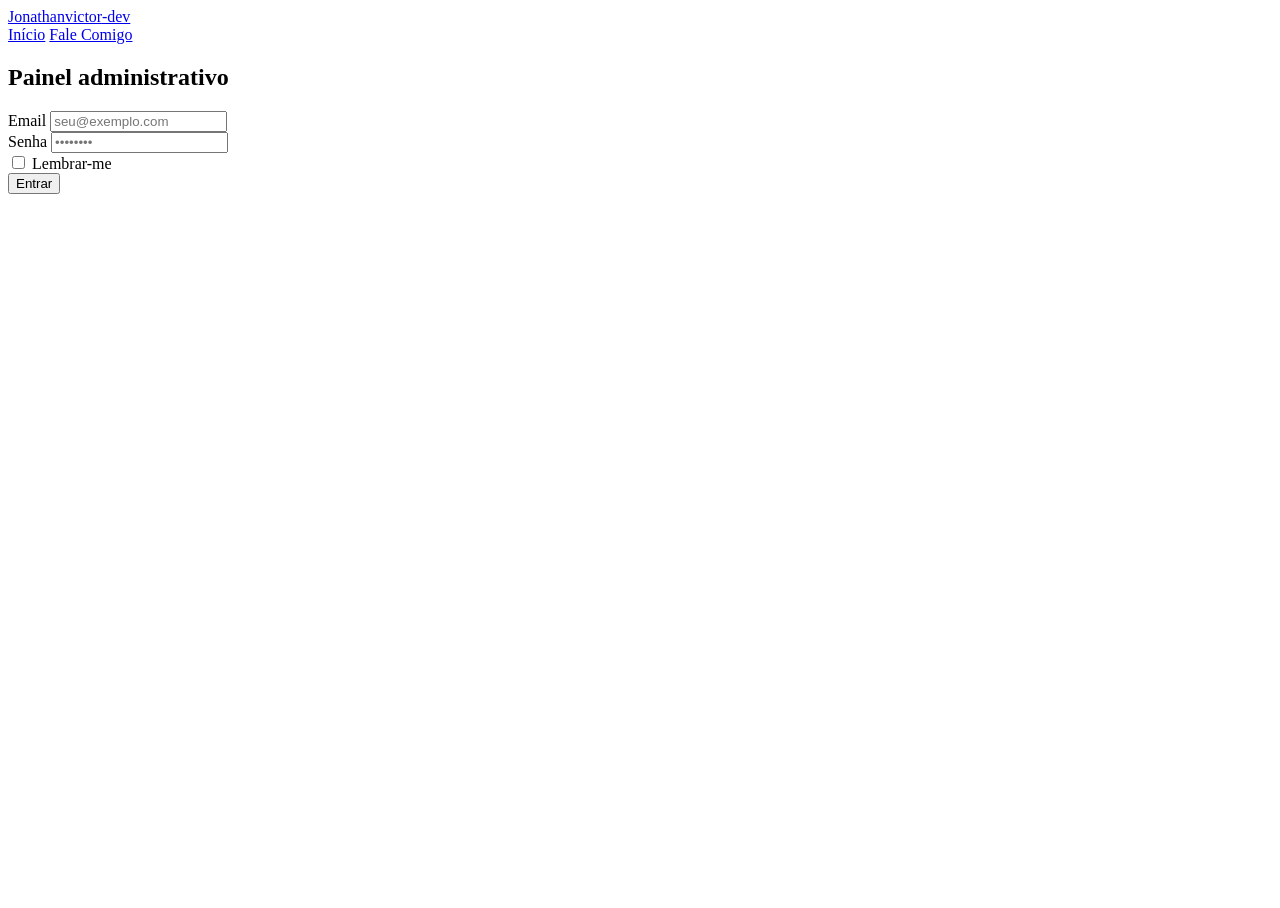
==== login.html @ 5cf5b6d9 "feat: adicionar pagina de login" ====
<!DOCTYPE html>
<html lang="pt-BR" class="scroll-smooth">

<head>
    <meta charset="UTF-8">
    <meta name="viewport" content="width=device-width, initial-scale=1.0">
    <title>Login - Jonathan Victor</title>

    <link rel="stylesheet" href="css/output.css">
    <link rel="shortcut icon" href="assets/favicons/favicon.ico" type="image/x-icon">
    <link rel="stylesheet" href="https://cdnjs.cloudflare.com/ajax/libs/font-awesome/6.5.0/css/all.min.css">
    <link href="https://fonts.googleapis.com/css2?family=Inter:wght@300;400;500;600;700;800&display=swap"
        rel="stylesheet">
</head>

<body class="selection:bg-accent selection:text-white bg-background text-text-primary">

    <header class="fixed top-0 left-0 w-full z-50 bg-background/80 backdrop-blur-md border-b border-border/60">
        <div class="max-w-6xl mx-auto px-6 py-4 flex items-center justify-between">
            <a href="index.html" class="text-xl font-extrabold tracking-tight flex items-center gap-2">
                <span class="w-2 h-2 rounded-full bg-accent"></span>
                <span>Jonathanvictor<span class="text-accent font-medium">-dev</span></span>
            </a>
            <nav class="hidden md:flex items-center gap-6 text-sm font-medium">
                <a href="index.html" class="text-text-secondary hover:text-accent transition-colors">Início</a>
                <a href="index.html#contato"
                    class="px-4 py-2 bg-accent/10 border border-accent/30 text-accent-light rounded-lg text-xs hover:bg-accent hover:text-white transition-all">Fale
                    Comigo</a>
            </nav>
        </div>
    </header>

    <main class="flex items-center justify-center px-6" style="min-height: calc(100vh - 64px);">
        <section class="w-full">
            <div class="bg-surface border border-border rounded-2xl p-8 shadow-lg max-w-xl mx-auto w-full">
                <header class="mb-6 text-center">
                    <h1 class="text-2xl font-black text-text-primary uppercase">Painel administrativo</h1>
                </header>

                <form action="#" method="post" class="space-y-4" novalidate>
                    <div>
                        <label for="email" class="text-sm font-medium text-text-primary">Email</label>
                        <input id="email" name="email" type="email" required
                            class="mt-2 w-full px-4 py-3 rounded-lg bg-background border border-border text-text-primary placeholder:text-text-secondary focus:outline-none focus:ring-2 focus:ring-accent/40"
                            placeholder="seu@exemplo.com" aria-describedby="email-help">
                    </div>

                    <div>
                        <label for="password" class="text-sm font-medium text-text-primary">Senha</label>
                        <input id="password" name="password" type="password" required
                            class="mt-2 w-full px-4 py-3 rounded-lg bg-background border border-border text-text-primary placeholder:text-text-secondary focus:outline-none focus:ring-2 focus:ring-accent/40"
                            placeholder="••••••••">
                    </div>

                    <div class="flex items-center justify-between">
                        <label class="inline-flex items-center gap-2 text-sm text-text-secondary">
                            <input type="checkbox" name="remember"
                                class="w-4 h-4 text-accent focus:ring-accent/40 rounded" />
                            Lembrar-me
                        </label>
                    </div>

                    <div>
                        <button type="submit"
                            class="w-full px-4 py-3 bg-accent hover:bg-accent-light text-white font-medium rounded-xl shadow-md shadow-accent/20 transition-all">Entrar</button>
                    </div>
                </form>
            </div>
        </section>
    </main>

    <script src="js/main.js" defer></script>
</body>

</html>
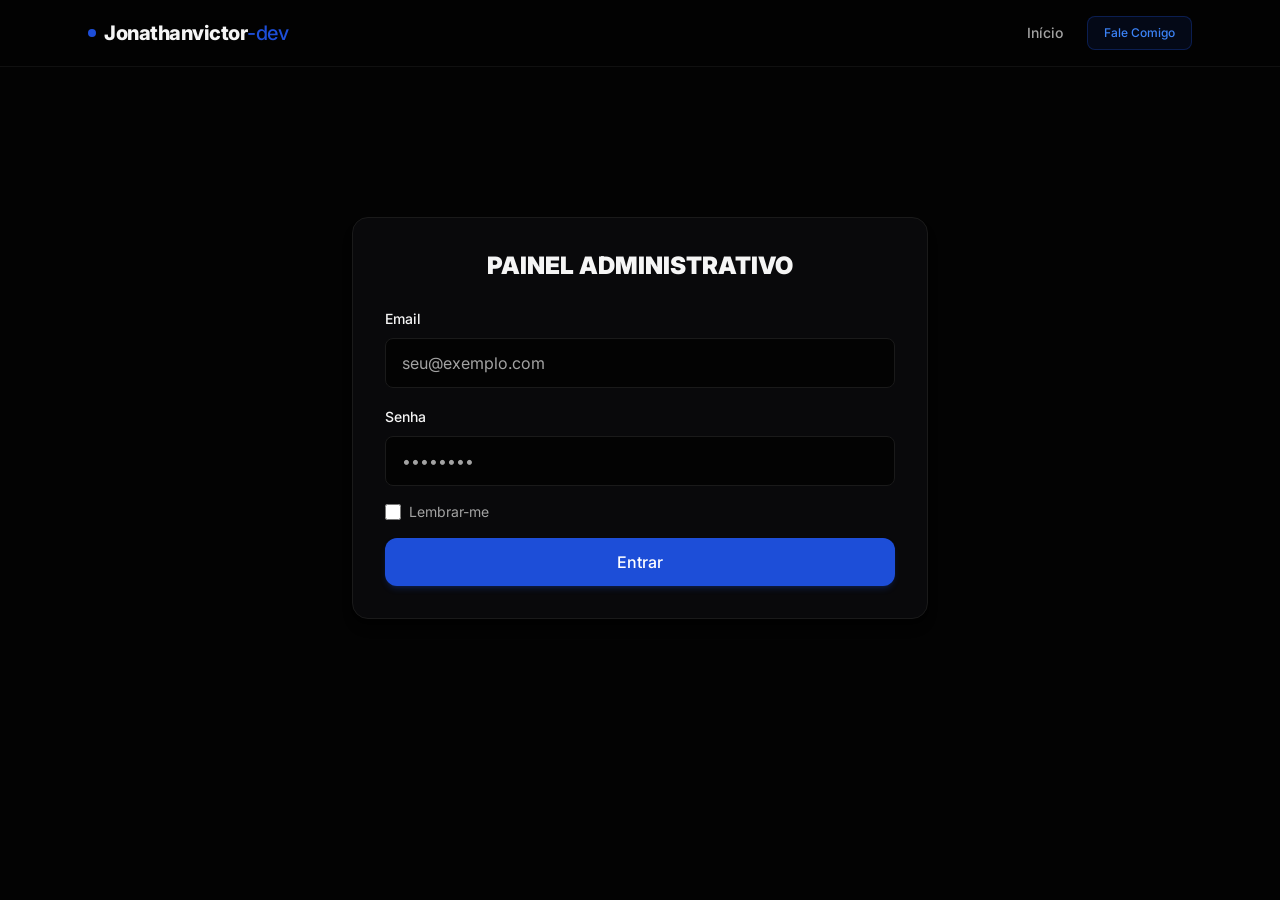
==== commit 05ed7a82: "feat: implementar integração completa com a API" ====
--- a/login.html
+++ b/login.html
@@ -37,7 +37,7 @@
                     <h1 class="text-2xl font-black text-text-primary uppercase">Painel administrativo</h1>
                 </header>
 
-                <form action="#" method="post" class="space-y-4" novalidate>
+                <form id="login-form" method="post" class="space-y-4" novalidate>
                     <div>
                         <label for="email" class="text-sm font-medium text-text-primary">Email</label>
                         <input id="email" name="email" type="email" required
@@ -60,16 +60,21 @@
                         </label>
                     </div>
 
+                    <p id="login-error" class="hidden text-sm text-red-500" role="alert" aria-live="polite"></p>
+
                     <div>
-                        <button type="submit"
-                            class="w-full px-4 py-3 bg-accent hover:bg-accent-light text-white font-medium rounded-xl shadow-md shadow-accent/20 transition-all">Entrar</button>
+                        <button id="login-submit" type="submit"
+                            class="w-full px-4 py-3 bg-accent hover:bg-accent-light text-white font-medium rounded-xl shadow-md shadow-accent/20 transition-all">
+                            <span id="login-submit-text">Entrar</span>
+                            <span id="login-submit-spinner" class="hidden inline-block w-5 h-5 border-2 border-white/40 border-t-white rounded-full animate-spin align-middle" aria-hidden="true"></span>
+                        </button>
                     </div>
                 </form>
             </div>
         </section>
     </main>
 
-    <script src="js/main.js" defer></script>
+    <script type="module" src="js/main.js" defer></script>
 </body>
 
 </html>
--- a/css/output.css
+++ b/css/output.css
@@ -0,0 +1,1987 @@
+*, ::before, ::after {
+  --tw-border-spacing-x: 0;
+  --tw-border-spacing-y: 0;
+  --tw-translate-x: 0;
+  --tw-translate-y: 0;
+  --tw-rotate: 0;
+  --tw-skew-x: 0;
+  --tw-skew-y: 0;
+  --tw-scale-x: 1;
+  --tw-scale-y: 1;
+  --tw-pan-x:  ;
+  --tw-pan-y:  ;
+  --tw-pinch-zoom:  ;
+  --tw-scroll-snap-strictness: proximity;
+  --tw-gradient-from-position:  ;
+  --tw-gradient-via-position:  ;
+  --tw-gradient-to-position:  ;
+  --tw-ordinal:  ;
+  --tw-slashed-zero:  ;
+  --tw-numeric-figure:  ;
+  --tw-numeric-spacing:  ;
+  --tw-numeric-fraction:  ;
+  --tw-ring-inset:  ;
+  --tw-ring-offset-width: 0px;
+  --tw-ring-offset-color: #fff;
+  --tw-ring-color: rgb(59 130 246 / 0.5);
+  --tw-ring-offset-shadow: 0 0 #0000;
+  --tw-ring-shadow: 0 0 #0000;
+  --tw-shadow: 0 0 #0000;
+  --tw-shadow-colored: 0 0 #0000;
+  --tw-blur:  ;
+  --tw-brightness:  ;
+  --tw-contrast:  ;
+  --tw-grayscale:  ;
+  --tw-hue-rotate:  ;
+  --tw-invert:  ;
+  --tw-saturate:  ;
+  --tw-sepia:  ;
+  --tw-drop-shadow:  ;
+  --tw-backdrop-blur:  ;
+  --tw-backdrop-brightness:  ;
+  --tw-backdrop-contrast:  ;
+  --tw-backdrop-grayscale:  ;
+  --tw-backdrop-hue-rotate:  ;
+  --tw-backdrop-invert:  ;
+  --tw-backdrop-opacity:  ;
+  --tw-backdrop-saturate:  ;
+  --tw-backdrop-sepia:  ;
+  --tw-contain-size:  ;
+  --tw-contain-layout:  ;
+  --tw-contain-paint:  ;
+  --tw-contain-style:  ;
+}
+
+::backdrop {
+  --tw-border-spacing-x: 0;
+  --tw-border-spacing-y: 0;
+  --tw-translate-x: 0;
+  --tw-translate-y: 0;
+  --tw-rotate: 0;
+  --tw-skew-x: 0;
+  --tw-skew-y: 0;
+  --tw-scale-x: 1;
+  --tw-scale-y: 1;
+  --tw-pan-x:  ;
+  --tw-pan-y:  ;
+  --tw-pinch-zoom:  ;
+  --tw-scroll-snap-strictness: proximity;
+  --tw-gradient-from-position:  ;
+  --tw-gradient-via-position:  ;
+  --tw-gradient-to-position:  ;
+  --tw-ordinal:  ;
+  --tw-slashed-zero:  ;
+  --tw-numeric-figure:  ;
+  --tw-numeric-spacing:  ;
+  --tw-numeric-fraction:  ;
+  --tw-ring-inset:  ;
+  --tw-ring-offset-width: 0px;
+  --tw-ring-offset-color: #fff;
+  --tw-ring-color: rgb(59 130 246 / 0.5);
+  --tw-ring-offset-shadow: 0 0 #0000;
+  --tw-ring-shadow: 0 0 #0000;
+  --tw-shadow: 0 0 #0000;
+  --tw-shadow-colored: 0 0 #0000;
+  --tw-blur:  ;
+  --tw-brightness:  ;
+  --tw-contrast:  ;
+  --tw-grayscale:  ;
+  --tw-hue-rotate:  ;
+  --tw-invert:  ;
+  --tw-saturate:  ;
+  --tw-sepia:  ;
+  --tw-drop-shadow:  ;
+  --tw-backdrop-blur:  ;
+  --tw-backdrop-brightness:  ;
+  --tw-backdrop-contrast:  ;
+  --tw-backdrop-grayscale:  ;
+  --tw-backdrop-hue-rotate:  ;
+  --tw-backdrop-invert:  ;
+  --tw-backdrop-opacity:  ;
+  --tw-backdrop-saturate:  ;
+  --tw-backdrop-sepia:  ;
+  --tw-contain-size:  ;
+  --tw-contain-layout:  ;
+  --tw-contain-paint:  ;
+  --tw-contain-style:  ;
+}
+
+/*
+! tailwindcss v3.4.13 | MIT License | https://tailwindcss.com
+*/
+
+/*
+1. Prevent padding and border from affecting element width. (https://github.com/mozdevs/cssremedy/issues/4)
+2. Allow adding a border to an element by just adding a border-width. (https://github.com/tailwindcss/tailwindcss/pull/116)
+*/
+
+*,
+::before,
+::after {
+  box-sizing: border-box;
+  /* 1 */
+  border-width: 0;
+  /* 2 */
+  border-style: solid;
+  /* 2 */
+  border-color: #e5e7eb;
+  /* 2 */
+}
+
+::before,
+::after {
+  --tw-content: '';
+}
+
+/*
+1. Use a consistent sensible line-height in all browsers.
+2. Prevent adjustments of font size after orientation changes in iOS.
+3. Use a more readable tab size.
+4. Use the user's configured `sans` font-family by default.
+5. Use the user's configured `sans` font-feature-settings by default.
+6. Use the user's configured `sans` font-variation-settings by default.
+7. Disable tap highlights on iOS
+*/
+
+html,
+:host {
+  line-height: 1.5;
+  /* 1 */
+  -webkit-text-size-adjust: 100%;
+  /* 2 */
+  -moz-tab-size: 4;
+  /* 3 */
+  -o-tab-size: 4;
+     tab-size: 4;
+  /* 3 */
+  font-family: Inter, sans-serif;
+  /* 4 */
+  font-feature-settings: normal;
+  /* 5 */
+  font-variation-settings: normal;
+  /* 6 */
+  -webkit-tap-highlight-color: transparent;
+  /* 7 */
+}
+
+/*
+1. Remove the margin in all browsers.
+2. Inherit line-height from `html` so users can set them as a class directly on the `html` element.
+*/
+
+body {
+  margin: 0;
+  /* 1 */
+  line-height: inherit;
+  /* 2 */
+}
+
+/*
+1. Add the correct height in Firefox.
+2. Correct the inheritance of border color in Firefox. (https://bugzilla.mozilla.org/show_bug.cgi?id=190655)
+3. Ensure horizontal rules are visible by default.
+*/
+
+hr {
+  height: 0;
+  /* 1 */
+  color: inherit;
+  /* 2 */
+  border-top-width: 1px;
+  /* 3 */
+}
+
+/*
+Add the correct text decoration in Chrome, Edge, and Safari.
+*/
+
+abbr:where([title]) {
+  -webkit-text-decoration: underline dotted;
+          text-decoration: underline dotted;
+}
+
+/*
+Remove the default font size and weight for headings.
+*/
+
+h1,
+h2,
+h3,
+h4,
+h5,
+h6 {
+  font-size: inherit;
+  font-weight: inherit;
+}
+
+/*
+Reset links to optimize for opt-in styling instead of opt-out.
+*/
+
+a {
+  color: inherit;
+  text-decoration: inherit;
+}
+
+/*
+Add the correct font weight in Edge and Safari.
+*/
+
+b,
+strong {
+  font-weight: bolder;
+}
+
+/*
+1. Use the user's configured `mono` font-family by default.
+2. Use the user's configured `mono` font-feature-settings by default.
+3. Use the user's configured `mono` font-variation-settings by default.
+4. Correct the odd `em` font sizing in all browsers.
+*/
+
+code,
+kbd,
+samp,
+pre {
+  font-family: ui-monospace, SFMono-Regular, Menlo, Monaco, Consolas, "Liberation Mono", "Courier New", monospace;
+  /* 1 */
+  font-feature-settings: normal;
+  /* 2 */
+  font-variation-settings: normal;
+  /* 3 */
+  font-size: 1em;
+  /* 4 */
+}
+
+/*
+Add the correct font size in all browsers.
+*/
+
+small {
+  font-size: 80%;
+}
+
+/*
+Prevent `sub` and `sup` elements from affecting the line height in all browsers.
+*/
+
+sub,
+sup {
+  font-size: 75%;
+  line-height: 0;
+  position: relative;
+  vertical-align: baseline;
+}
+
+sub {
+  bottom: -0.25em;
+}
+
+sup {
+  top: -0.5em;
+}
+
+/*
+1. Remove text indentation from table contents in Chrome and Safari. (https://bugs.chromium.org/p/chromium/issues/detail?id=999088, https://bugs.webkit.org/show_bug.cgi?id=201297)
+2. Correct table border color inheritance in all Chrome and Safari. (https://bugs.chromium.org/p/chromium/issues/detail?id=935729, https://bugs.webkit.org/show_bug.cgi?id=195016)
+3. Remove gaps between table borders by default.
+*/
+
+table {
+  text-indent: 0;
+  /* 1 */
+  border-color: inherit;
+  /* 2 */
+  border-collapse: collapse;
+  /* 3 */
+}
+
+/*
+1. Change the font styles in all browsers.
+2. Remove the margin in Firefox and Safari.
+3. Remove default padding in all browsers.
+*/
+
+button,
+input,
+optgroup,
+select,
+textarea {
+  font-family: inherit;
+  /* 1 */
+  font-feature-settings: inherit;
+  /* 1 */
+  font-variation-settings: inherit;
+  /* 1 */
+  font-size: 100%;
+  /* 1 */
+  font-weight: inherit;
+  /* 1 */
+  line-height: inherit;
+  /* 1 */
+  letter-spacing: inherit;
+  /* 1 */
+  color: inherit;
+  /* 1 */
+  margin: 0;
+  /* 2 */
+  padding: 0;
+  /* 3 */
+}
+
+/*
+Remove the inheritance of text transform in Edge and Firefox.
+*/
+
+button,
+select {
+  text-transform: none;
+}
+
+/*
+1. Correct the inability to style clickable types in iOS and Safari.
+2. Remove default button styles.
+*/
+
+button,
+input:where([type='button']),
+input:where([type='reset']),
+input:where([type='submit']) {
+  -webkit-appearance: button;
+  /* 1 */
+  background-color: transparent;
+  /* 2 */
+  background-image: none;
+  /* 2 */
+}
+
+/*
+Use the modern Firefox focus style for all focusable elements.
+*/
+
+:-moz-focusring {
+  outline: auto;
+}
+
+/*
+Remove the additional `:invalid` styles in Firefox. (https://github.com/mozilla/gecko-dev/blob/2f9eacd9d3d995c937b4251a5557d95d494c9be1/layout/style/res/forms.css#L728-L737)
+*/
+
+:-moz-ui-invalid {
+  box-shadow: none;
+}
+
+/*
+Add the correct vertical alignment in Chrome and Firefox.
+*/
+
+progress {
+  vertical-align: baseline;
+}
+
+/*
+Correct the cursor style of increment and decrement buttons in Safari.
+*/
+
+::-webkit-inner-spin-button,
+::-webkit-outer-spin-button {
+  height: auto;
+}
+
+/*
+1. Correct the odd appearance in Chrome and Safari.
+2. Correct the outline style in Safari.
+*/
+
+[type='search'] {
+  -webkit-appearance: textfield;
+  /* 1 */
+  outline-offset: -2px;
+  /* 2 */
+}
+
+/*
+Remove the inner padding in Chrome and Safari on macOS.
+*/
+
+::-webkit-search-decoration {
+  -webkit-appearance: none;
+}
+
+/*
+1. Correct the inability to style clickable types in iOS and Safari.
+2. Change font properties to `inherit` in Safari.
+*/
+
+::-webkit-file-upload-button {
+  -webkit-appearance: button;
+  /* 1 */
+  font: inherit;
+  /* 2 */
+}
+
+/*
+Add the correct display in Chrome and Safari.
+*/
+
+summary {
+  display: list-item;
+}
+
+/*
+Removes the default spacing and border for appropriate elements.
+*/
+
+blockquote,
+dl,
+dd,
+h1,
+h2,
+h3,
+h4,
+h5,
+h6,
+hr,
+figure,
+p,
+pre {
+  margin: 0;
+}
+
+fieldset {
+  margin: 0;
+  padding: 0;
+}
+
+legend {
+  padding: 0;
+}
+
+ol,
+ul,
+menu {
+  list-style: none;
+  margin: 0;
+  padding: 0;
+}
+
+/*
+Reset default styling for dialogs.
+*/
+
+dialog {
+  padding: 0;
+}
+
+/*
+Prevent resizing textareas horizontally by default.
+*/
+
+textarea {
+  resize: vertical;
+}
+
+/*
+1. Reset the default placeholder opacity in Firefox. (https://github.com/tailwindlabs/tailwindcss/issues/3300)
+2. Set the default placeholder color to the user's configured gray 400 color.
+*/
+
+input::-moz-placeholder, textarea::-moz-placeholder {
+  opacity: 1;
+  /* 1 */
+  color: #9ca3af;
+  /* 2 */
+}
+
+input::placeholder,
+textarea::placeholder {
+  opacity: 1;
+  /* 1 */
+  color: #9ca3af;
+  /* 2 */
+}
+
+/*
+Set the default cursor for buttons.
+*/
+
+button,
+[role="button"] {
+  cursor: pointer;
+}
+
+/*
+Make sure disabled buttons don't get the pointer cursor.
+*/
+
+:disabled {
+  cursor: default;
+}
+
+/*
+1. Make replaced elements `display: block` by default. (https://github.com/mozdevs/cssremedy/issues/14)
+2. Add `vertical-align: middle` to align replaced elements more sensibly by default. (https://github.com/jensimmons/cssremedy/issues/14#issuecomment-634934210)
+   This can trigger a poorly considered lint error in some tools but is included by design.
+*/
+
+img,
+svg,
+video,
+canvas,
+audio,
+iframe,
+embed,
+object {
+  display: block;
+  /* 1 */
+  vertical-align: middle;
+  /* 2 */
+}
+
+/*
+Constrain images and videos to the parent width and preserve their intrinsic aspect ratio. (https://github.com/mozdevs/cssremedy/issues/14)
+*/
+
+img,
+video {
+  max-width: 100%;
+  height: auto;
+}
+
+/* Make elements with the HTML hidden attribute stay hidden by default */
+
+[hidden] {
+  display: none;
+}
+
+.visible {
+  visibility: visible;
+}
+
+.fixed {
+  position: fixed;
+}
+
+.absolute {
+  position: absolute;
+}
+
+.relative {
+  position: relative;
+}
+
+.inset-0 {
+  inset: 0px;
+}
+
+.inset-\[-10px\] {
+  inset: -10px;
+}
+
+.-right-4 {
+  right: -1rem;
+}
+
+.-top-4 {
+  top: -1rem;
+}
+
+.bottom-1 {
+  bottom: 0.25rem;
+}
+
+.left-0 {
+  left: 0px;
+}
+
+.right-0 {
+  right: 0px;
+}
+
+.top-0 {
+  top: 0px;
+}
+
+.top-full {
+  top: 100%;
+}
+
+.z-10 {
+  z-index: 10;
+}
+
+.z-50 {
+  z-index: 50;
+}
+
+.order-1 {
+  order: 1;
+}
+
+.order-2 {
+  order: 2;
+}
+
+.mx-auto {
+  margin-left: auto;
+  margin-right: auto;
+}
+
+.mb-10 {
+  margin-bottom: 2.5rem;
+}
+
+.mb-16 {
+  margin-bottom: 4rem;
+}
+
+.mb-2 {
+  margin-bottom: 0.5rem;
+}
+
+.mb-3 {
+  margin-bottom: 0.75rem;
+}
+
+.mb-4 {
+  margin-bottom: 1rem;
+}
+
+.mb-6 {
+  margin-bottom: 1.5rem;
+}
+
+.mb-8 {
+  margin-bottom: 2rem;
+}
+
+.mr-2 {
+  margin-right: 0.5rem;
+}
+
+.mt-1 {
+  margin-top: 0.25rem;
+}
+
+.mt-16 {
+  margin-top: 4rem;
+}
+
+.mt-2 {
+  margin-top: 0.5rem;
+}
+
+.mt-3 {
+  margin-top: 0.75rem;
+}
+
+.mt-4 {
+  margin-top: 1rem;
+}
+
+.block {
+  display: block;
+}
+
+.inline-block {
+  display: inline-block;
+}
+
+.flex {
+  display: flex;
+}
+
+.inline-flex {
+  display: inline-flex;
+}
+
+.table {
+  display: table;
+}
+
+.grid {
+  display: grid;
+}
+
+.hidden {
+  display: none;
+}
+
+.aspect-video {
+  aspect-ratio: 16 / 9;
+}
+
+.h-2 {
+  height: 0.5rem;
+}
+
+.h-3 {
+  height: 0.75rem;
+}
+
+.h-32 {
+  height: 8rem;
+}
+
+.h-4 {
+  height: 1rem;
+}
+
+.h-5 {
+  height: 1.25rem;
+}
+
+.h-6 {
+  height: 1.5rem;
+}
+
+.h-64 {
+  height: 16rem;
+}
+
+.h-\[6px\] {
+  height: 6px;
+}
+
+.h-full {
+  height: 100%;
+}
+
+.min-h-\[85vh\] {
+  min-height: 85vh;
+}
+
+.min-h-\[calc\(100vh-64px\)\] {
+  min-height: calc(100vh - 64px);
+}
+
+.w-2 {
+  width: 0.5rem;
+}
+
+.w-3 {
+  width: 0.75rem;
+}
+
+.w-32 {
+  width: 8rem;
+}
+
+.w-4 {
+  width: 1rem;
+}
+
+.w-5 {
+  width: 1.25rem;
+}
+
+.w-6 {
+  width: 1.5rem;
+}
+
+.w-64 {
+  width: 16rem;
+}
+
+.w-full {
+  width: 100%;
+}
+
+.max-w-2xl {
+  max-width: 42rem;
+}
+
+.max-w-3xl {
+  max-width: 48rem;
+}
+
+.max-w-6xl {
+  max-width: 72rem;
+}
+
+.max-w-sm {
+  max-width: 24rem;
+}
+
+.max-w-xl {
+  max-width: 36rem;
+}
+
+.flex-shrink {
+  flex-shrink: 1;
+}
+
+.table-auto {
+  table-layout: auto;
+}
+
+.translate-x-full {
+  --tw-translate-x: 100%;
+  transform: translate(var(--tw-translate-x), var(--tw-translate-y)) rotate(var(--tw-rotate)) skewX(var(--tw-skew-x)) skewY(var(--tw-skew-y)) scaleX(var(--tw-scale-x)) scaleY(var(--tw-scale-y));
+}
+
+.scale-105 {
+  --tw-scale-x: 1.05;
+  --tw-scale-y: 1.05;
+  transform: translate(var(--tw-translate-x), var(--tw-translate-y)) rotate(var(--tw-rotate)) skewX(var(--tw-skew-x)) skewY(var(--tw-skew-y)) scaleX(var(--tw-scale-x)) scaleY(var(--tw-scale-y));
+}
+
+@keyframes spin {
+  to {
+    transform: rotate(360deg);
+  }
+}
+
+.animate-\[spin_40s_linear_infinite\] {
+  animation: spin 40s linear infinite;
+}
+
+@keyframes float {
+  0%, 100% {
+    transform: translateY(0px) rotate(0deg);
+  }
+
+  50% {
+    transform: translateY(-15px) rotate(1deg);
+  }
+}
+
+.animate-float {
+  animation: float 6s ease-in-out infinite;
+}
+
+@keyframes ping {
+  75%, 100% {
+    transform: scale(2);
+    opacity: 0;
+  }
+}
+
+.animate-ping {
+  animation: ping 1s cubic-bezier(0, 0, 0.2, 1) infinite;
+}
+
+@keyframes pulse {
+  50% {
+    opacity: .5;
+  }
+}
+
+.animate-pulse {
+  animation: pulse 2s cubic-bezier(0.4, 0, 0.6, 1) infinite;
+}
+
+@keyframes pulse {
+  50% {
+    opacity: .5;
+  }
+}
+
+.animate-pulse-slow {
+  animation: pulse 4s cubic-bezier(0.4, 0.6, 0.6, 1) infinite;
+}
+
+@keyframes spin {
+  to {
+    transform: rotate(360deg);
+  }
+}
+
+.animate-spin {
+  animation: spin 1s linear infinite;
+}
+
+.cursor-pointer {
+  cursor: pointer;
+}
+
+.resize-y {
+  resize: vertical;
+}
+
+.grid-cols-1 {
+  grid-template-columns: repeat(1, minmax(0, 1fr));
+}
+
+.grid-cols-2 {
+  grid-template-columns: repeat(2, minmax(0, 1fr));
+}
+
+.grid-cols-3 {
+  grid-template-columns: repeat(3, minmax(0, 1fr));
+}
+
+.flex-col {
+  flex-direction: column;
+}
+
+.flex-wrap {
+  flex-wrap: wrap;
+}
+
+.items-start {
+  align-items: flex-start;
+}
+
+.items-center {
+  align-items: center;
+}
+
+.items-stretch {
+  align-items: stretch;
+}
+
+.justify-end {
+  justify-content: flex-end;
+}
+
+.justify-center {
+  justify-content: center;
+}
+
+.justify-between {
+  justify-content: space-between;
+}
+
+.gap-1 {
+  gap: 0.25rem;
+}
+
+.gap-12 {
+  gap: 3rem;
+}
+
+.gap-2 {
+  gap: 0.5rem;
+}
+
+.gap-3 {
+  gap: 0.75rem;
+}
+
+.gap-4 {
+  gap: 1rem;
+}
+
+.gap-5 {
+  gap: 1.25rem;
+}
+
+.gap-6 {
+  gap: 1.5rem;
+}
+
+.gap-8 {
+  gap: 2rem;
+}
+
+.space-y-2 > :not([hidden]) ~ :not([hidden]) {
+  --tw-space-y-reverse: 0;
+  margin-top: calc(0.5rem * calc(1 - var(--tw-space-y-reverse)));
+  margin-bottom: calc(0.5rem * var(--tw-space-y-reverse));
+}
+
+.space-y-4 > :not([hidden]) ~ :not([hidden]) {
+  --tw-space-y-reverse: 0;
+  margin-top: calc(1rem * calc(1 - var(--tw-space-y-reverse)));
+  margin-bottom: calc(1rem * var(--tw-space-y-reverse));
+}
+
+.space-y-5 > :not([hidden]) ~ :not([hidden]) {
+  --tw-space-y-reverse: 0;
+  margin-top: calc(1.25rem * calc(1 - var(--tw-space-y-reverse)));
+  margin-bottom: calc(1.25rem * var(--tw-space-y-reverse));
+}
+
+.space-y-6 > :not([hidden]) ~ :not([hidden]) {
+  --tw-space-y-reverse: 0;
+  margin-top: calc(1.5rem * calc(1 - var(--tw-space-y-reverse)));
+  margin-bottom: calc(1.5rem * var(--tw-space-y-reverse));
+}
+
+.divide-y > :not([hidden]) ~ :not([hidden]) {
+  --tw-divide-y-reverse: 0;
+  border-top-width: calc(1px * calc(1 - var(--tw-divide-y-reverse)));
+  border-bottom-width: calc(1px * var(--tw-divide-y-reverse));
+}
+
+.divide-border > :not([hidden]) ~ :not([hidden]) {
+  --tw-divide-opacity: 1;
+  border-color: rgb(26 26 26 / var(--tw-divide-opacity));
+}
+
+.overflow-hidden {
+  overflow: hidden;
+}
+
+.overflow-x-auto {
+  overflow-x: auto;
+}
+
+.scroll-smooth {
+  scroll-behavior: smooth;
+}
+
+.whitespace-nowrap {
+  white-space: nowrap;
+}
+
+.whitespace-pre-wrap {
+  white-space: pre-wrap;
+}
+
+.rounded {
+  border-radius: 0.25rem;
+}
+
+.rounded-2xl {
+  border-radius: 1rem;
+}
+
+.rounded-full {
+  border-radius: 9999px;
+}
+
+.rounded-lg {
+  border-radius: 0.5rem;
+}
+
+.rounded-md {
+  border-radius: 0.375rem;
+}
+
+.rounded-xl {
+  border-radius: 0.75rem;
+}
+
+.border {
+  border-width: 1px;
+}
+
+.border-2 {
+  border-width: 2px;
+}
+
+.border-b {
+  border-bottom-width: 1px;
+}
+
+.border-t {
+  border-top-width: 1px;
+}
+
+.border-dashed {
+  border-style: dashed;
+}
+
+.border-accent {
+  --tw-border-opacity: 1;
+  border-color: rgb(29 78 216 / var(--tw-border-opacity));
+}
+
+.border-accent\/20 {
+  border-color: rgb(29 78 216 / 0.2);
+}
+
+.border-accent\/30 {
+  border-color: rgb(29 78 216 / 0.3);
+}
+
+.border-accent\/40 {
+  border-color: rgb(29 78 216 / 0.4);
+}
+
+.border-border {
+  --tw-border-opacity: 1;
+  border-color: rgb(26 26 26 / var(--tw-border-opacity));
+}
+
+.border-border\/50 {
+  border-color: rgb(26 26 26 / 0.5);
+}
+
+.border-border\/60 {
+  border-color: rgb(26 26 26 / 0.6);
+}
+
+.border-white\/40 {
+  border-color: rgb(255 255 255 / 0.4);
+}
+
+.border-t-white {
+  --tw-border-opacity: 1;
+  border-top-color: rgb(255 255 255 / var(--tw-border-opacity));
+}
+
+.bg-accent {
+  --tw-bg-opacity: 1;
+  background-color: rgb(29 78 216 / var(--tw-bg-opacity));
+}
+
+.bg-accent-light {
+  --tw-bg-opacity: 1;
+  background-color: rgb(59 130 246 / var(--tw-bg-opacity));
+}
+
+.bg-accent\/10 {
+  background-color: rgb(29 78 216 / 0.1);
+}
+
+.bg-accent\/30 {
+  background-color: rgb(29 78 216 / 0.3);
+}
+
+.bg-accent\/5 {
+  background-color: rgb(29 78 216 / 0.05);
+}
+
+.bg-amber-500 {
+  --tw-bg-opacity: 1;
+  background-color: rgb(245 158 11 / var(--tw-bg-opacity));
+}
+
+.bg-background {
+  --tw-bg-opacity: 1;
+  background-color: rgb(3 3 3 / var(--tw-bg-opacity));
+}
+
+.bg-background\/80 {
+  background-color: rgb(3 3 3 / 0.8);
+}
+
+.bg-green-500 {
+  --tw-bg-opacity: 1;
+  background-color: rgb(34 197 94 / var(--tw-bg-opacity));
+}
+
+.bg-neutral-900 {
+  --tw-bg-opacity: 1;
+  background-color: rgb(23 23 23 / var(--tw-bg-opacity));
+}
+
+.bg-red-500 {
+  --tw-bg-opacity: 1;
+  background-color: rgb(239 68 68 / var(--tw-bg-opacity));
+}
+
+.bg-red-600 {
+  --tw-bg-opacity: 1;
+  background-color: rgb(220 38 38 / var(--tw-bg-opacity));
+}
+
+.bg-surface {
+  --tw-bg-opacity: 1;
+  background-color: rgb(9 9 11 / var(--tw-bg-opacity));
+}
+
+.bg-surface\/30 {
+  background-color: rgb(9 9 11 / 0.3);
+}
+
+.bg-surface\/50 {
+  background-color: rgb(9 9 11 / 0.5);
+}
+
+.bg-transparent {
+  background-color: transparent;
+}
+
+.bg-zinc-700 {
+  --tw-bg-opacity: 1;
+  background-color: rgb(63 63 70 / var(--tw-bg-opacity));
+}
+
+.bg-gradient-to-br {
+  background-image: linear-gradient(to bottom right, var(--tw-gradient-stops));
+}
+
+.bg-gradient-to-t {
+  background-image: linear-gradient(to top, var(--tw-gradient-stops));
+}
+
+.bg-gradient-to-tr {
+  background-image: linear-gradient(to top right, var(--tw-gradient-stops));
+}
+
+.from-accent {
+  --tw-gradient-from: #1d4ed8 var(--tw-gradient-from-position);
+  --tw-gradient-to: rgb(29 78 216 / 0) var(--tw-gradient-to-position);
+  --tw-gradient-stops: var(--tw-gradient-from), var(--tw-gradient-to);
+}
+
+.from-surface {
+  --tw-gradient-from: #09090b var(--tw-gradient-from-position);
+  --tw-gradient-to: rgb(9 9 11 / 0) var(--tw-gradient-to-position);
+  --tw-gradient-stops: var(--tw-gradient-from), var(--tw-gradient-to);
+}
+
+.via-transparent {
+  --tw-gradient-to: rgb(0 0 0 / 0)  var(--tw-gradient-to-position);
+  --tw-gradient-stops: var(--tw-gradient-from), transparent var(--tw-gradient-via-position), var(--tw-gradient-to);
+}
+
+.to-accent-light {
+  --tw-gradient-to: #3b82f6 var(--tw-gradient-to-position);
+}
+
+.to-background {
+  --tw-gradient-to: #030303 var(--tw-gradient-to-position);
+}
+
+.to-transparent {
+  --tw-gradient-to: transparent var(--tw-gradient-to-position);
+}
+
+.object-cover {
+  -o-object-fit: cover;
+     object-fit: cover;
+}
+
+.p-2 {
+  padding: 0.5rem;
+}
+
+.p-3 {
+  padding: 0.75rem;
+}
+
+.p-4 {
+  padding: 1rem;
+}
+
+.p-6 {
+  padding: 1.5rem;
+}
+
+.p-8 {
+  padding: 2rem;
+}
+
+.px-3 {
+  padding-left: 0.75rem;
+  padding-right: 0.75rem;
+}
+
+.px-4 {
+  padding-left: 1rem;
+  padding-right: 1rem;
+}
+
+.px-6 {
+  padding-left: 1.5rem;
+  padding-right: 1.5rem;
+}
+
+.px-8 {
+  padding-left: 2rem;
+  padding-right: 2rem;
+}
+
+.py-1 {
+  padding-top: 0.25rem;
+  padding-bottom: 0.25rem;
+}
+
+.py-12 {
+  padding-top: 3rem;
+  padding-bottom: 3rem;
+}
+
+.py-16 {
+  padding-top: 4rem;
+  padding-bottom: 4rem;
+}
+
+.py-2 {
+  padding-top: 0.5rem;
+  padding-bottom: 0.5rem;
+}
+
+.py-24 {
+  padding-top: 6rem;
+  padding-bottom: 6rem;
+}
+
+.py-3 {
+  padding-top: 0.75rem;
+  padding-bottom: 0.75rem;
+}
+
+.py-4 {
+  padding-top: 1rem;
+  padding-bottom: 1rem;
+}
+
+.py-6 {
+  padding-top: 1.5rem;
+  padding-bottom: 1.5rem;
+}
+
+.py-8 {
+  padding-top: 2rem;
+  padding-bottom: 2rem;
+}
+
+.pt-0 {
+  padding-top: 0px;
+}
+
+.pt-24 {
+  padding-top: 6rem;
+}
+
+.pt-4 {
+  padding-top: 1rem;
+}
+
+.pt-6 {
+  padding-top: 1.5rem;
+}
+
+.pt-8 {
+  padding-top: 2rem;
+}
+
+.text-left {
+  text-align: left;
+}
+
+.text-center {
+  text-align: center;
+}
+
+.align-top {
+  vertical-align: top;
+}
+
+.align-middle {
+  vertical-align: middle;
+}
+
+.text-2xl {
+  font-size: 1.5rem;
+  line-height: 2rem;
+}
+
+.text-3xl {
+  font-size: 1.875rem;
+  line-height: 2.25rem;
+}
+
+.text-4xl {
+  font-size: 2.25rem;
+  line-height: 2.5rem;
+}
+
+.text-\[10px\] {
+  font-size: 10px;
+}
+
+.text-lg {
+  font-size: 1.125rem;
+  line-height: 1.75rem;
+}
+
+.text-sm {
+  font-size: 0.875rem;
+  line-height: 1.25rem;
+}
+
+.text-xl {
+  font-size: 1.25rem;
+  line-height: 1.75rem;
+}
+
+.text-xs {
+  font-size: 0.75rem;
+  line-height: 1rem;
+}
+
+.font-black {
+  font-weight: 900;
+}
+
+.font-bold {
+  font-weight: 700;
+}
+
+.font-extrabold {
+  font-weight: 800;
+}
+
+.font-light {
+  font-weight: 300;
+}
+
+.font-medium {
+  font-weight: 500;
+}
+
+.font-semibold {
+  font-weight: 600;
+}
+
+.uppercase {
+  text-transform: uppercase;
+}
+
+.leading-relaxed {
+  line-height: 1.625;
+}
+
+.leading-tight {
+  line-height: 1.25;
+}
+
+.tracking-tight {
+  letter-spacing: -0.025em;
+}
+
+.tracking-wider {
+  letter-spacing: 0.05em;
+}
+
+.tracking-widest {
+  letter-spacing: 0.1em;
+}
+
+.text-accent {
+  --tw-text-opacity: 1;
+  color: rgb(29 78 216 / var(--tw-text-opacity));
+}
+
+.text-accent-light {
+  --tw-text-opacity: 1;
+  color: rgb(59 130 246 / var(--tw-text-opacity));
+}
+
+.text-green-500 {
+  --tw-text-opacity: 1;
+  color: rgb(34 197 94 / var(--tw-text-opacity));
+}
+
+.text-red-500 {
+  --tw-text-opacity: 1;
+  color: rgb(239 68 68 / var(--tw-text-opacity));
+}
+
+.text-text-muted {
+  --tw-text-opacity: 1;
+  color: rgb(82 82 82 / var(--tw-text-opacity));
+}
+
+.text-text-primary {
+  --tw-text-opacity: 1;
+  color: rgb(245 245 245 / var(--tw-text-opacity));
+}
+
+.text-text-secondary {
+  --tw-text-opacity: 1;
+  color: rgb(163 163 163 / var(--tw-text-opacity));
+}
+
+.text-white {
+  --tw-text-opacity: 1;
+  color: rgb(255 255 255 / var(--tw-text-opacity));
+}
+
+.text-zinc-400 {
+  --tw-text-opacity: 1;
+  color: rgb(161 161 170 / var(--tw-text-opacity));
+}
+
+.opacity-0 {
+  opacity: 0;
+}
+
+.opacity-20 {
+  opacity: 0.2;
+}
+
+.opacity-60 {
+  opacity: 0.6;
+}
+
+.opacity-75 {
+  opacity: 0.75;
+}
+
+.mix-blend-color {
+  mix-blend-mode: color;
+}
+
+.shadow-2xl {
+  --tw-shadow: 0 25px 50px -12px rgb(0 0 0 / 0.25);
+  --tw-shadow-colored: 0 25px 50px -12px var(--tw-shadow-color);
+  box-shadow: var(--tw-ring-offset-shadow, 0 0 #0000), var(--tw-ring-shadow, 0 0 #0000), var(--tw-shadow);
+}
+
+.shadow-lg {
+  --tw-shadow: 0 10px 15px -3px rgb(0 0 0 / 0.1), 0 4px 6px -4px rgb(0 0 0 / 0.1);
+  --tw-shadow-colored: 0 10px 15px -3px var(--tw-shadow-color), 0 4px 6px -4px var(--tw-shadow-color);
+  box-shadow: var(--tw-ring-offset-shadow, 0 0 #0000), var(--tw-ring-shadow, 0 0 #0000), var(--tw-shadow);
+}
+
+.shadow-md {
+  --tw-shadow: 0 4px 6px -1px rgb(0 0 0 / 0.1), 0 2px 4px -2px rgb(0 0 0 / 0.1);
+  --tw-shadow-colored: 0 4px 6px -1px var(--tw-shadow-color), 0 2px 4px -2px var(--tw-shadow-color);
+  box-shadow: var(--tw-ring-offset-shadow, 0 0 #0000), var(--tw-ring-shadow, 0 0 #0000), var(--tw-shadow);
+}
+
+.shadow-accent\/20 {
+  --tw-shadow-color: rgb(29 78 216 / 0.2);
+  --tw-shadow: var(--tw-shadow-colored);
+}
+
+.blur {
+  --tw-blur: blur(8px);
+  filter: var(--tw-blur) var(--tw-brightness) var(--tw-contrast) var(--tw-grayscale) var(--tw-hue-rotate) var(--tw-invert) var(--tw-saturate) var(--tw-sepia) var(--tw-drop-shadow);
+}
+
+.blur-3xl {
+  --tw-blur: blur(64px);
+  filter: var(--tw-blur) var(--tw-brightness) var(--tw-contrast) var(--tw-grayscale) var(--tw-hue-rotate) var(--tw-invert) var(--tw-saturate) var(--tw-sepia) var(--tw-drop-shadow);
+}
+
+.grayscale {
+  --tw-grayscale: grayscale(100%);
+  filter: var(--tw-blur) var(--tw-brightness) var(--tw-contrast) var(--tw-grayscale) var(--tw-hue-rotate) var(--tw-invert) var(--tw-saturate) var(--tw-sepia) var(--tw-drop-shadow);
+}
+
+.filter {
+  filter: var(--tw-blur) var(--tw-brightness) var(--tw-contrast) var(--tw-grayscale) var(--tw-hue-rotate) var(--tw-invert) var(--tw-saturate) var(--tw-sepia) var(--tw-drop-shadow);
+}
+
+.backdrop-blur-md {
+  --tw-backdrop-blur: blur(12px);
+  -webkit-backdrop-filter: var(--tw-backdrop-blur) var(--tw-backdrop-brightness) var(--tw-backdrop-contrast) var(--tw-backdrop-grayscale) var(--tw-backdrop-hue-rotate) var(--tw-backdrop-invert) var(--tw-backdrop-opacity) var(--tw-backdrop-saturate) var(--tw-backdrop-sepia);
+  backdrop-filter: var(--tw-backdrop-blur) var(--tw-backdrop-brightness) var(--tw-backdrop-contrast) var(--tw-backdrop-grayscale) var(--tw-backdrop-hue-rotate) var(--tw-backdrop-invert) var(--tw-backdrop-opacity) var(--tw-backdrop-saturate) var(--tw-backdrop-sepia);
+}
+
+.backdrop-filter {
+  -webkit-backdrop-filter: var(--tw-backdrop-blur) var(--tw-backdrop-brightness) var(--tw-backdrop-contrast) var(--tw-backdrop-grayscale) var(--tw-backdrop-hue-rotate) var(--tw-backdrop-invert) var(--tw-backdrop-opacity) var(--tw-backdrop-saturate) var(--tw-backdrop-sepia);
+  backdrop-filter: var(--tw-backdrop-blur) var(--tw-backdrop-brightness) var(--tw-backdrop-contrast) var(--tw-backdrop-grayscale) var(--tw-backdrop-hue-rotate) var(--tw-backdrop-invert) var(--tw-backdrop-opacity) var(--tw-backdrop-saturate) var(--tw-backdrop-sepia);
+}
+
+.transition {
+  transition-property: color, background-color, border-color, text-decoration-color, fill, stroke, opacity, box-shadow, transform, filter, -webkit-backdrop-filter;
+  transition-property: color, background-color, border-color, text-decoration-color, fill, stroke, opacity, box-shadow, transform, filter, backdrop-filter;
+  transition-property: color, background-color, border-color, text-decoration-color, fill, stroke, opacity, box-shadow, transform, filter, backdrop-filter, -webkit-backdrop-filter;
+  transition-timing-function: cubic-bezier(0.4, 0, 0.2, 1);
+  transition-duration: 150ms;
+}
+
+.transition-all {
+  transition-property: all;
+  transition-timing-function: cubic-bezier(0.4, 0, 0.2, 1);
+  transition-duration: 150ms;
+}
+
+.transition-colors {
+  transition-property: color, background-color, border-color, text-decoration-color, fill, stroke;
+  transition-timing-function: cubic-bezier(0.4, 0, 0.2, 1);
+  transition-duration: 150ms;
+}
+
+.transition-opacity {
+  transition-property: opacity;
+  transition-timing-function: cubic-bezier(0.4, 0, 0.2, 1);
+  transition-duration: 150ms;
+}
+
+.transition-transform {
+  transition-property: transform;
+  transition-timing-function: cubic-bezier(0.4, 0, 0.2, 1);
+  transition-duration: 150ms;
+}
+
+.duration-300 {
+  transition-duration: 300ms;
+}
+
+.duration-500 {
+  transition-duration: 500ms;
+}
+
+.duration-700 {
+  transition-duration: 700ms;
+}
+
+.ease-in-out {
+  transition-timing-function: cubic-bezier(0.4, 0, 0.2, 1);
+}
+
+body {
+  background-color: #030303;
+  color: #f5f5f5;
+  overflow-x: hidden;
+}
+
+::-webkit-scrollbar {
+  width: 8px;
+}
+
+::-webkit-scrollbar-track {
+  background: #030303;
+}
+
+::-webkit-scrollbar-thumb {
+  background: #1d4ed8;
+  border-radius: 4px;
+}
+
+::-webkit-scrollbar-thumb:hover {
+  background: #3b82f6;
+}
+
+.profile-shape {
+  border-radius: 60% 40% 30% 70% / 60% 30% 70% 40%;
+  animation: morph 8s ease-in-out infinite;
+}
+
+@keyframes morph {
+  0% {
+    border-radius: 60% 40% 30% 70% / 60% 30% 70% 40%;
+  }
+
+  50% {
+    border-radius: 30% 60% 70% 40% / 50% 60% 30% 60%;
+  }
+
+  100% {
+    border-radius: 60% 40% 30% 70% / 60% 30% 70% 40%;
+  }
+}
+
+.fade-in {
+  opacity: 0;
+  transform: translateY(20px);
+  transition: opacity 0.8s ease-out, transform 0.8s ease-out;
+}
+
+.fade-in.visible {
+  opacity: 1;
+  transform: translateY(0);
+}
+
+.selection\:bg-accent *::-moz-selection {
+  --tw-bg-opacity: 1;
+  background-color: rgb(29 78 216 / var(--tw-bg-opacity));
+}
+
+.selection\:bg-accent *::selection {
+  --tw-bg-opacity: 1;
+  background-color: rgb(29 78 216 / var(--tw-bg-opacity));
+}
+
+.selection\:text-white *::-moz-selection {
+  --tw-text-opacity: 1;
+  color: rgb(255 255 255 / var(--tw-text-opacity));
+}
+
+.selection\:text-white *::selection {
+  --tw-text-opacity: 1;
+  color: rgb(255 255 255 / var(--tw-text-opacity));
+}
+
+.selection\:bg-accent::-moz-selection {
+  --tw-bg-opacity: 1;
+  background-color: rgb(29 78 216 / var(--tw-bg-opacity));
+}
+
+.selection\:bg-accent::selection {
+  --tw-bg-opacity: 1;
+  background-color: rgb(29 78 216 / var(--tw-bg-opacity));
+}
+
+.selection\:text-white::-moz-selection {
+  --tw-text-opacity: 1;
+  color: rgb(255 255 255 / var(--tw-text-opacity));
+}
+
+.selection\:text-white::selection {
+  --tw-text-opacity: 1;
+  color: rgb(255 255 255 / var(--tw-text-opacity));
+}
+
+.placeholder\:text-text-muted::-moz-placeholder {
+  --tw-text-opacity: 1;
+  color: rgb(82 82 82 / var(--tw-text-opacity));
+}
+
+.placeholder\:text-text-muted::placeholder {
+  --tw-text-opacity: 1;
+  color: rgb(82 82 82 / var(--tw-text-opacity));
+}
+
+.placeholder\:text-text-secondary::-moz-placeholder {
+  --tw-text-opacity: 1;
+  color: rgb(163 163 163 / var(--tw-text-opacity));
+}
+
+.placeholder\:text-text-secondary::placeholder {
+  --tw-text-opacity: 1;
+  color: rgb(163 163 163 / var(--tw-text-opacity));
+}
+
+.hover\:border-accent:hover {
+  --tw-border-opacity: 1;
+  border-color: rgb(29 78 216 / var(--tw-border-opacity));
+}
+
+.hover\:border-accent\/40:hover {
+  border-color: rgb(29 78 216 / 0.4);
+}
+
+.hover\:bg-accent:hover {
+  --tw-bg-opacity: 1;
+  background-color: rgb(29 78 216 / var(--tw-bg-opacity));
+}
+
+.hover\:bg-accent-light:hover {
+  --tw-bg-opacity: 1;
+  background-color: rgb(59 130 246 / var(--tw-bg-opacity));
+}
+
+.hover\:text-accent:hover {
+  --tw-text-opacity: 1;
+  color: rgb(29 78 216 / var(--tw-text-opacity));
+}
+
+.hover\:text-accent-light:hover {
+  --tw-text-opacity: 1;
+  color: rgb(59 130 246 / var(--tw-text-opacity));
+}
+
+.hover\:text-text-primary:hover {
+  --tw-text-opacity: 1;
+  color: rgb(245 245 245 / var(--tw-text-opacity));
+}
+
+.hover\:text-white:hover {
+  --tw-text-opacity: 1;
+  color: rgb(255 255 255 / var(--tw-text-opacity));
+}
+
+.hover\:underline:hover {
+  text-decoration-line: underline;
+}
+
+.hover\:shadow-accent-light\/30:hover {
+  --tw-shadow-color: rgb(59 130 246 / 0.3);
+  --tw-shadow: var(--tw-shadow-colored);
+}
+
+.hover\:grayscale-0:hover {
+  --tw-grayscale: grayscale(0);
+  filter: var(--tw-blur) var(--tw-brightness) var(--tw-contrast) var(--tw-grayscale) var(--tw-hue-rotate) var(--tw-invert) var(--tw-saturate) var(--tw-sepia) var(--tw-drop-shadow);
+}
+
+.focus\:border-transparent:focus {
+  border-color: transparent;
+}
+
+.focus\:outline-none:focus {
+  outline: 2px solid transparent;
+  outline-offset: 2px;
+}
+
+.focus\:ring-2:focus {
+  --tw-ring-offset-shadow: var(--tw-ring-inset) 0 0 0 var(--tw-ring-offset-width) var(--tw-ring-offset-color);
+  --tw-ring-shadow: var(--tw-ring-inset) 0 0 0 calc(2px + var(--tw-ring-offset-width)) var(--tw-ring-color);
+  box-shadow: var(--tw-ring-offset-shadow), var(--tw-ring-shadow), var(--tw-shadow, 0 0 #0000);
+}
+
+.focus\:ring-accent:focus {
+  --tw-ring-opacity: 1;
+  --tw-ring-color: rgb(29 78 216 / var(--tw-ring-opacity));
+}
+
+.focus\:ring-accent\/40:focus {
+  --tw-ring-color: rgb(29 78 216 / 0.4);
+}
+
+.focus\:ring-offset-2:focus {
+  --tw-ring-offset-width: 2px;
+}
+
+.focus\:ring-offset-background:focus {
+  --tw-ring-offset-color: #030303;
+}
+
+.group\/link:hover .group-hover\/link\:-translate-y-0\.5 {
+  --tw-translate-y: -0.125rem;
+  transform: translate(var(--tw-translate-x), var(--tw-translate-y)) rotate(var(--tw-rotate)) skewX(var(--tw-skew-x)) skewY(var(--tw-skew-y)) scaleX(var(--tw-scale-x)) scaleY(var(--tw-scale-y));
+}
+
+.group\/link:hover .group-hover\/link\:translate-x-0\.5 {
+  --tw-translate-x: 0.125rem;
+  transform: translate(var(--tw-translate-x), var(--tw-translate-y)) rotate(var(--tw-rotate)) skewX(var(--tw-skew-x)) skewY(var(--tw-skew-y)) scaleX(var(--tw-scale-x)) scaleY(var(--tw-scale-y));
+}
+
+.group:hover .group-hover\:-translate-y-0\.5 {
+  --tw-translate-y: -0.125rem;
+  transform: translate(var(--tw-translate-x), var(--tw-translate-y)) rotate(var(--tw-rotate)) skewX(var(--tw-skew-x)) skewY(var(--tw-skew-y)) scaleX(var(--tw-scale-x)) scaleY(var(--tw-scale-y));
+}
+
+.group:hover .group-hover\:translate-x-0\.5 {
+  --tw-translate-x: 0.125rem;
+  transform: translate(var(--tw-translate-x), var(--tw-translate-y)) rotate(var(--tw-rotate)) skewX(var(--tw-skew-x)) skewY(var(--tw-skew-y)) scaleX(var(--tw-scale-x)) scaleY(var(--tw-scale-y));
+}
+
+.group:hover .group-hover\:translate-x-1 {
+  --tw-translate-x: 0.25rem;
+  transform: translate(var(--tw-translate-x), var(--tw-translate-y)) rotate(var(--tw-rotate)) skewX(var(--tw-skew-x)) skewY(var(--tw-skew-y)) scaleX(var(--tw-scale-x)) scaleY(var(--tw-scale-y));
+}
+
+.group:hover .group-hover\:scale-100 {
+  --tw-scale-x: 1;
+  --tw-scale-y: 1;
+  transform: translate(var(--tw-translate-x), var(--tw-translate-y)) rotate(var(--tw-rotate)) skewX(var(--tw-skew-x)) skewY(var(--tw-skew-y)) scaleX(var(--tw-scale-x)) scaleY(var(--tw-scale-y));
+}
+
+.group:hover .group-hover\:scale-105 {
+  --tw-scale-x: 1.05;
+  --tw-scale-y: 1.05;
+  transform: translate(var(--tw-translate-x), var(--tw-translate-y)) rotate(var(--tw-rotate)) skewX(var(--tw-skew-x)) skewY(var(--tw-skew-y)) scaleX(var(--tw-scale-x)) scaleY(var(--tw-scale-y));
+}
+
+.group:hover .group-hover\:bg-accent-light {
+  --tw-bg-opacity: 1;
+  background-color: rgb(59 130 246 / var(--tw-bg-opacity));
+}
+
+.group:hover .group-hover\:text-accent-light {
+  --tw-text-opacity: 1;
+  color: rgb(59 130 246 / var(--tw-text-opacity));
+}
+
+.group:hover .group-hover\:opacity-0 {
+  opacity: 0;
+}
+
+@media (min-width: 640px) {
+  .sm\:h-80 {
+    height: 20rem;
+  }
+
+  .sm\:w-80 {
+    width: 20rem;
+  }
+
+  .sm\:flex-row {
+    flex-direction: row;
+  }
+
+  .sm\:items-center {
+    align-items: center;
+  }
+
+  .sm\:justify-between {
+    justify-content: space-between;
+  }
+
+  .sm\:text-3xl {
+    font-size: 1.875rem;
+    line-height: 2.25rem;
+  }
+
+  .sm\:text-4xl {
+    font-size: 2.25rem;
+    line-height: 2.5rem;
+  }
+
+  .sm\:text-5xl {
+    font-size: 3rem;
+    line-height: 1;
+  }
+}
+
+@media (min-width: 768px) {
+  .md\:col-span-2 {
+    grid-column: span 2 / span 2;
+  }
+
+  .md\:col-span-3 {
+    grid-column: span 3 / span 3;
+  }
+
+  .md\:flex {
+    display: flex;
+  }
+
+  .md\:hidden {
+    display: none;
+  }
+
+  .md\:w-1\/2 {
+    width: 50%;
+  }
+
+  .md\:grid-cols-2 {
+    grid-template-columns: repeat(2, minmax(0, 1fr));
+  }
+
+  .md\:grid-cols-3 {
+    grid-template-columns: repeat(3, minmax(0, 1fr));
+  }
+
+  .md\:flex-row {
+    flex-direction: row;
+  }
+
+  .md\:items-end {
+    align-items: flex-end;
+  }
+
+  .md\:items-center {
+    align-items: center;
+  }
+
+  .md\:justify-between {
+    justify-content: space-between;
+  }
+
+  .md\:text-6xl {
+    font-size: 3.75rem;
+    line-height: 1;
+  }
+}
+
+@media (min-width: 1024px) {
+  .lg\:order-1 {
+    order: 1;
+  }
+
+  .lg\:order-2 {
+    order: 2;
+  }
+
+  .lg\:col-span-5 {
+    grid-column: span 5 / span 5;
+  }
+
+  .lg\:col-span-7 {
+    grid-column: span 7 / span 7;
+  }
+
+  .lg\:h-96 {
+    height: 24rem;
+  }
+
+  .lg\:w-96 {
+    width: 24rem;
+  }
+
+  .lg\:grid-cols-12 {
+    grid-template-columns: repeat(12, minmax(0, 1fr));
+  }
+
+  .lg\:grid-cols-3 {
+    grid-template-columns: repeat(3, minmax(0, 1fr));
+  }
+
+  .lg\:grid-cols-4 {
+    grid-template-columns: repeat(4, minmax(0, 1fr));
+  }
+}
